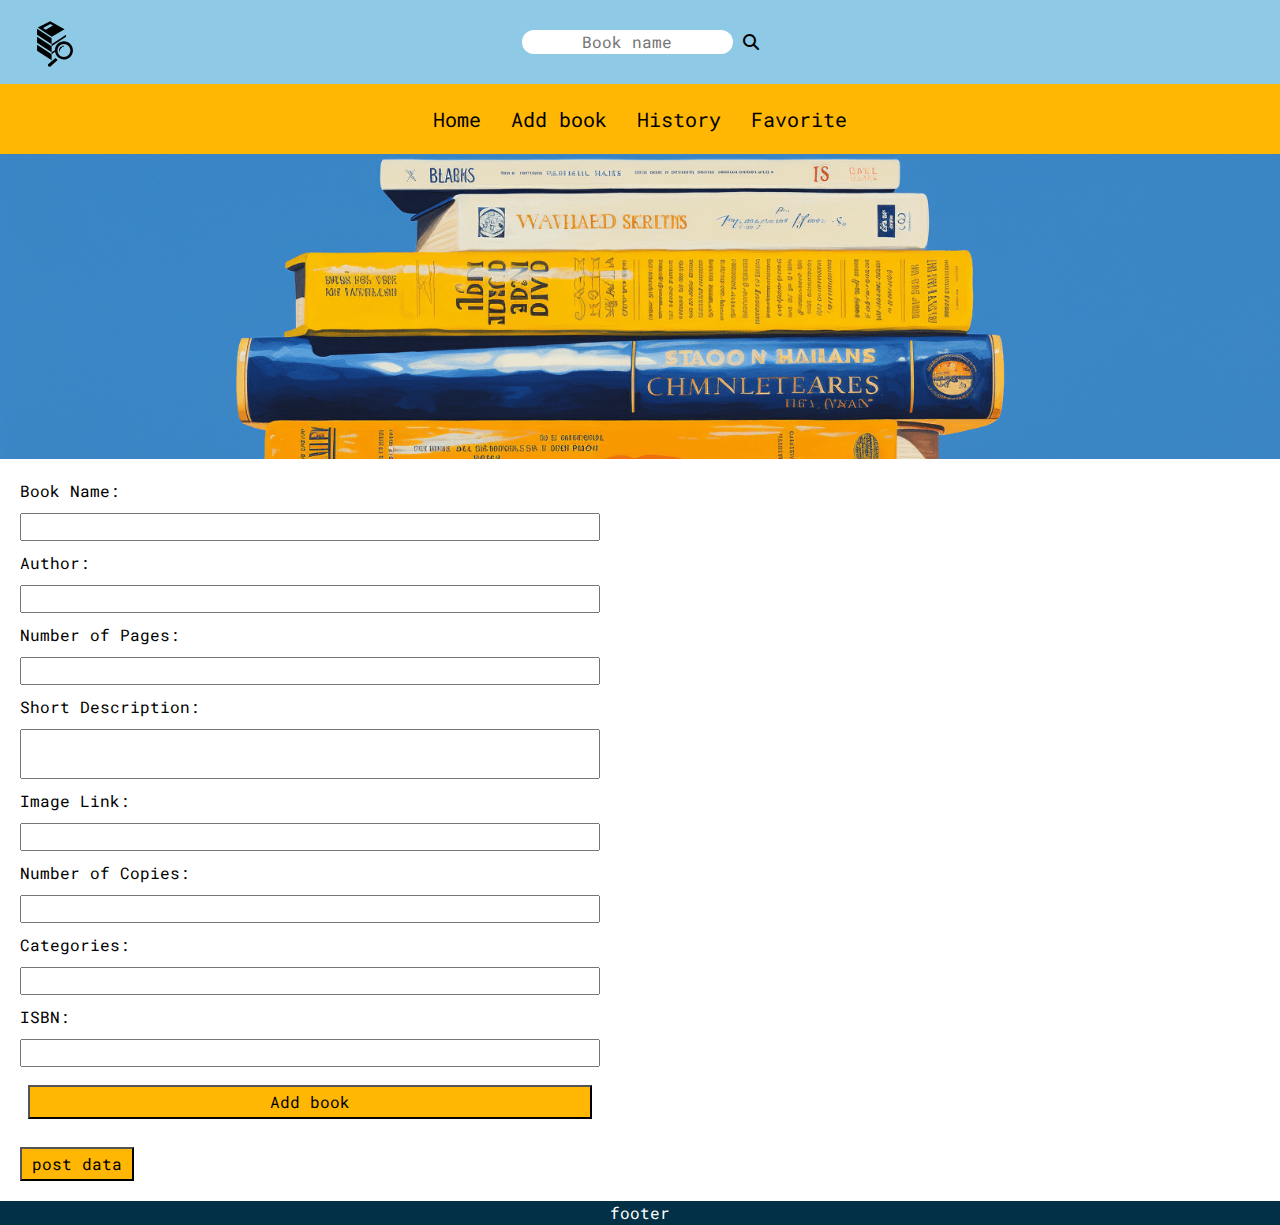
==== addBook_html.html @ c22dc72e "ori v0.10" ====
<!DOCTYPE html>
<html lang="en">
  <head>
    <meta charset="UTF-8" />
    <meta name="viewport" content="width=device-width, initial-scale=1.0" />
    <title>Document</title>
    <link rel="preconnect" href="https://fonts.googleapis.com" />
    <link rel="preconnect" href="https://fonts.gstatic.com" crossorigin />
    <link
      href="https://fonts.googleapis.com/css2?family=Roboto+Mono:ital,wght@0,100..700;1,100..700&display=swap"
      rel="stylesheet"
    />
    <link
      rel="stylesheet"
      href="https://cdnjs.cloudflare.com/ajax/libs/font-awesome/6.5.2/css/all.min.css"
    />
    <link rel="stylesheet" href="main.css" />
    <link rel="stylesheet" href="reset.css" />
  </head>
  <body>
    <main>
      <div>
        <svg
          xmlns="http://www.w3.org/2000/svg"
          xmlns:xlink="http://www.w3.org/1999/xlink"
          xml:space="preserve"
          version="1.1"
          style="
            shape-rendering: geometricPrecision;
            text-rendering: geometricPrecision;
            image-rendering: optimizeQuality;
          "
          viewBox="0 0 333 416.25"
          x="0px"
          y="0px"
          fill-rule="evenodd"
          clip-rule="evenodd"
        >
          <defs>
            <style type="text/css">
              .fil0 {
                fill: black;
              }
            </style>
          </defs>
          <g>
            <path
              class="fil0"
              d="M143 169l0 13 100 -66 0 -13 -100 66 -101 -66 0 -42 101 66 0 42zm-24 138l51 -44 15 14 -50 46c-9,8 -24,-8 -16,-16zm102 -130c5,-2 9,8 3,10 -7,2 -6,-1 -7,-3 -1,-2 -2,-5 4,-7zm-7 16c-11,6 -16,19 -18,32 -4,-15 -2,-31 12,-41 6,-4 11,5 6,9zm14 -45c35,0 63,28 63,63 0,35 -28,63 -63,63 -31,0 -56,-23 -61,-53l-24 16 0 -13 0 -42 -101 -66 0 42 101 66 23 -15c1,-34 29,-61 62,-61zm0 18c25,0 45,20 45,45 0,25 -20,45 -45,45 -24,0 -44,-20 -44,-45 0,-25 20,-45 44,-45zm-85 114l-101 -66 0 -42 101 66 0 42zm-96 -228l97 64 89 -52 -100 -56 -86 44zm37 4l18 11 50 -28 -18 -11 -50 28z"
            />
          </g>
        </svg>
        <div class="search-bar">
          <input type="text" placeholder="Book name" class="search-bar-input" />
          <i class="fa-solid fa-magnifying-glass"></i>
        </div>
      </div>
      <nav class="nav-bar">
        <a href="/home_html.html">Home</a>
        <a href="/addBook_html.html">Add book</a>
        <a href="/history_html.html">History</a>
        <a href="">Favorite</a>
      </nav>
      <div class="background"></div>
      <img src="" alt="" />
      <div class="add-book-content">
        <form onsubmit="createNewBook(event)" class="add-book-form">
          <label for="name">Book Name:</label>
          <input id="name" type="text" required />

          <label for="author">Author:</label>
          <input id="author" type="text" />

          <label for="num_pages">Number of Pages:</label>
          <input id="num_pages" type="number" />

          <label for="short_description">Short Description:</label>
          <textarea
            id="short_description"
            oninput="adjustHeight(this)"
          ></textarea>

          <label for="image-link">Image Link:</label>
          <input id="image-link" type="text" />

          <label for="num_copies">Number of Copies:</label>
          <input id="num_copies" type="text" required />

          <label for="categories">Categories:</label>
          <input id="categories" type="text" />

          <label for="ISBN">ISBN:</label>
          <input id="ISBN" type="text" />

          <button type="submit">Add book</button>
        </form>
      </div>
      <button
        style="margin: 20px"
        id="post-data"
        onclick="fetchMultiplePages()"
      >
        post data
      </button>
      <footer><p>footer</p></footer>
    </main>
    <style>
      textarea {
        resize: none;
        overflow: hidden;
        max-height: 200px; /* Set your height limit here */
      }
    </style>

    <script src="https://cdn.jsdelivr.net/npm/axios/dist/axios.min.js"></script>
    <script>
      const localLibraryUrl = "http://localhost:8001/books";

      const form = document.querySelector(".add-book-form");
      const bookNameInput = document.querySelector("#name");
      const authorInput = document.querySelector("#author");
      const numPagesInput = document.querySelector("#num_pages");
      const shortDescriptionTextarea =
        document.querySelector("#short_description");
      const imageLinkInput = document.querySelector("#image-link");
      const numCopiesInput = document.querySelector("#num_copies");
      const categoriesInput = document.querySelector("#categories");
      const isbnInput = document.querySelector("#ISBN");

      async function createNewBook(event) {
        event.preventDefault(); // Prevent form from submitting normally
        const postData = {
          name: bookNameInput.value || "No Title",
          author: authorInput.value || "Unknown",
          num_pages: numPagesInput.value || 0,
          short_description: shortDescriptionTextarea.value || "No Description",
          image: imageLinkInput.value || "https://example.com/no-image.jpg",
          num_copies: numCopiesInput.value,
          categories: categoriesInput.value || ["Uncategorized"],
          ISBN: isbnInput.value || "None",
        };
        await axios.post(localLibraryUrl, postData);
      }

      // async function addBookToData(postData) {
      // }

      function adjustHeight(element) {
        element.style.height = "auto";
        element.style.height =
          (element.scrollHeight > 200 ? 200 : element.scrollHeight) + "px";
      }
    </script>
  </body>
</html>
---- main.css ----
main {
  height: 100vh;
}
.search-bar {
  display: flex;
  justify-content: center;
  align-items: center;
  background-color: #8ecae6;
}
.search-bar input,
.search-bar i {
  margin-block: 30px;
  margin-inline: 5px;
  border-radius: 20px;
  border: none;
  text-align: center;
  outline: none;
}

.search-bar i {
  cursor: pointer;
}

svg {
  margin-top: 20px;
  margin-left: 20px;
  width: 70px;
  height: 60px;
  position: absolute;
}

.nav-bar {
  padding: 20px;
  background-color: #ffb703;
  text-align: center;
}
.nav-bar a {
  text-decoration: none;
  color: black;
  font-size: 20px;
  margin-inline: 10px;
}

.background {
  height: 305px;
  background-color: yellow;
  background-image: url("background copy 3.png");
  background-repeat: no-repeat;
  background-size: cover;
}

.books-content {
  padding-inline: 30px;
  padding-block: 20px;
  display: flex;
  gap: 20px;
}

.books-list-container {
  max-width: 600px;
}
ul {
  /* padding-left: 0; */
}
.books-content li {
  /* margin: 15px; */
  list-style: none;
  padding: 20px;
  border: solid 1px black;
  /* border-radius: 5px; */
}
.next-previous {
  margin-block: 15px;
  display: flex;
  justify-content: space-around;
}

.book-card {
  display: flex;
  flex-direction: column;
  justify-content: space-between;
  font-size: 18px;
  padding: 30px;
  padding-inline: 50px;
  margin-top: 25px;
  width: 100%;
  max-height: 800px;
  background: white;
  border-radius: 10px;
  transition: border-radius 0.5s cubic-bezier(0.175, 0.885, 0.32, 1.275);
}

.book-card-content {
  display: flex;
  flex-direction: column;
}

.book-card-content-header {
  display: flex;
  gap: 40px;
}

.book-card-content-header-text {
  display: flex;
  flex-direction: column;
  gap: 5px;
}

.book-card-content-body {
  display: flex;
  flex-direction: column;
  gap: 5.5px;
}

.book-card-content img {
  max-width: 150px;
  margin: 10px;
  box-shadow: inset 0 -3em 3em rgba(0, 0, 0, 0.1), 0 0 0 2px rgb(190, 190, 190),
    0.3em 0.3em 1em rgba(0, 0, 0, 0.3);
}
.shadow {
  box-shadow: inset 0 -3em 3em rgba(0, 0, 0, 0.1), 0 0 0 2px rgb(190, 190, 190),
    0.3em 0.3em 1em rgba(0, 0, 0, 0.3);
}
button {
  margin: 8px;
  background-color: #ffb703;
  cursor: pointer;
  padding-inline: 10px;
  padding-block: 3px;
}

footer {
  position: relative;
  left: 0;
  bottom: 0;
  width: 100%;
  background-color: #023047;
  color: white;
  text-align: center;
}

/* Table design */
.history-table {
  width: 100%;
  border-collapse: collapse;
  margin: 20px auto;
  font-family: "Roboto Mono", monospace;
  background-color: #e8dfc1;
  border-radius: 10px;
  overflow: hidden;
  box-shadow: 0 0 10px rgba(0, 0, 0, 0.1);
}

.history-table th,
.history-table td {
  padding: 12px 15px;
  text-align: center;
  border-bottom: 1px solid #dddddd;
}

.history-table th {
  background-color: #023047;
  color: #ffffff;
}

.history-table tr:nth-child(even) {
  background-color: #f3f3f3;
}

.history-table tr:hover {
  background-color: #ffb703;
  color: #ffffff;
}

.history-table img {
  width: 50px;
  height: auto;
  border-radius: 5px;
}

/* Add book form design */
.add-book-form {
  display: flex;
  flex-direction: column;
  gap: 10px;
  margin-top: 20px;
  max-width: 600px;
  padding-left: 20px;
  /* padding-inline: 40px; */
}
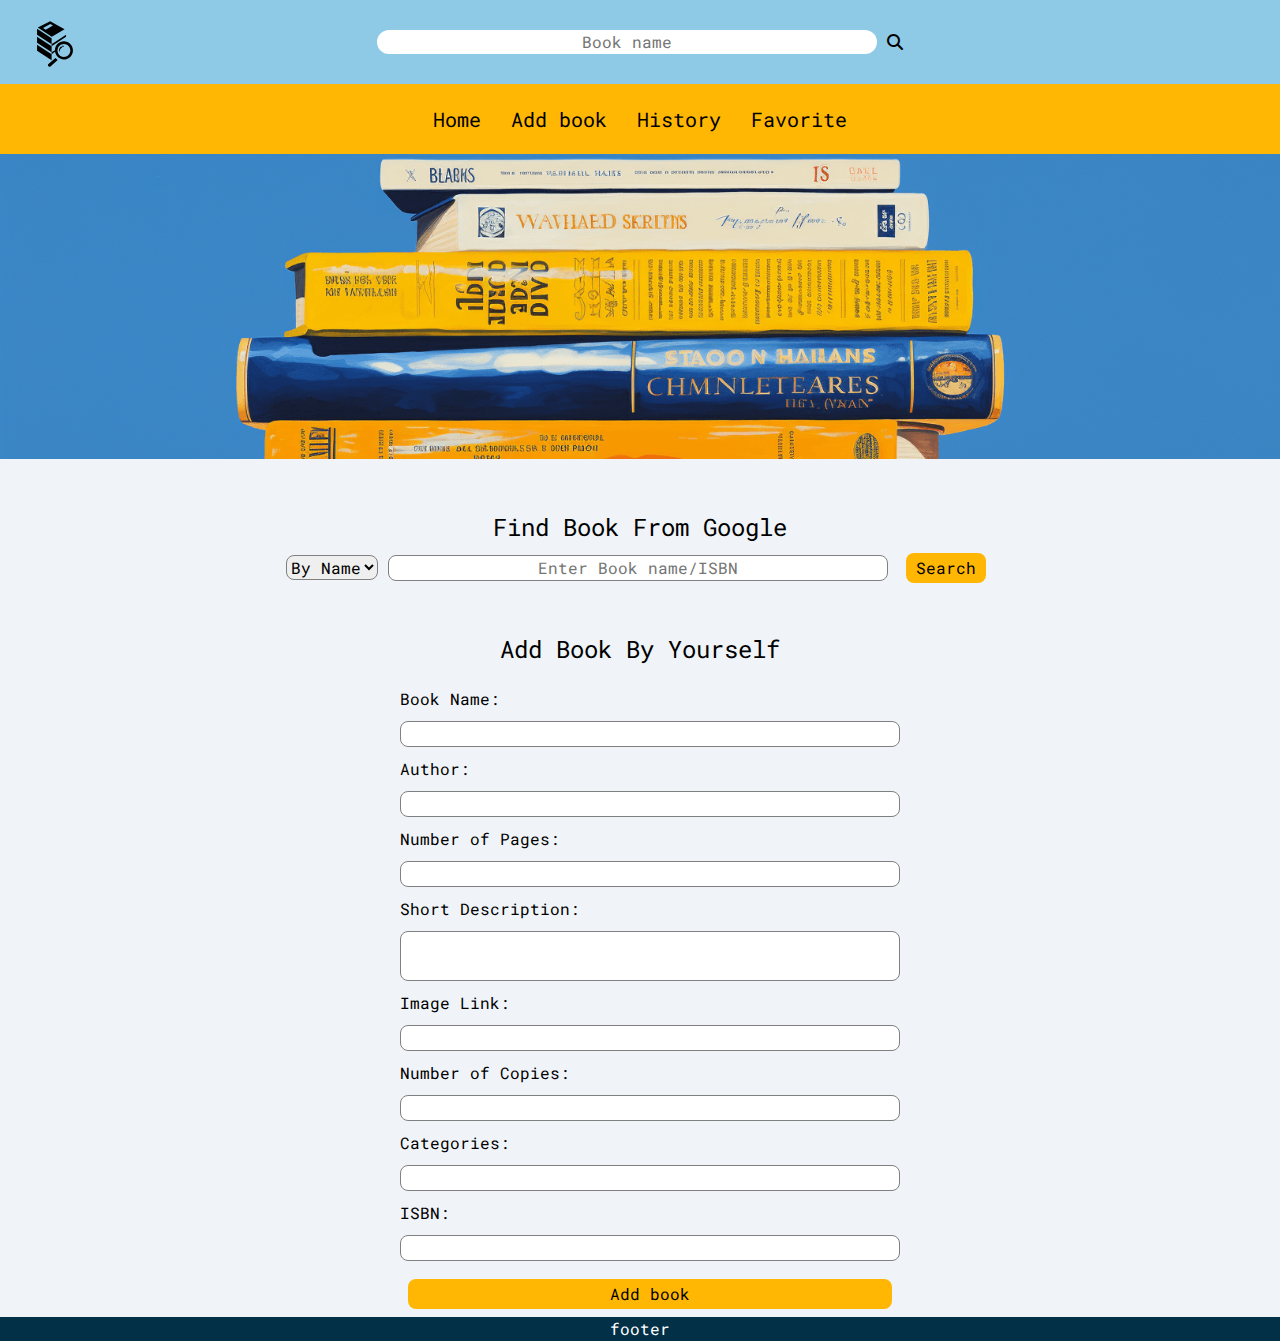
==== commit c12722a2: "add book frof google" ====
--- a/addBook_html.html
+++ b/addBook_html.html
@@ -63,7 +63,26 @@
       </nav>
       <div class="background"></div>
       <img src="" alt="" />
+      <div class="search-container">
+        <h2>Find Book From Google</h2>
+        <div>
+          <select name="" id="add-book">
+            <option value="book-name">By Name</option>
+            <option value="book-isbn">By ISBN</option>
+          </select>
+          <input
+            class="search-book-from-google-input"
+            type="text"
+            placeholder="Enter Book name/ISBN"
+          />
+
+          <button onclick="searchBookFromGoogle()">Search</button>
+        </div>
+
+        <div style="display: none" class="add-book-card shadow"></div>
+      </div>
       <div class="add-book-content">
+        <h2>Add Book By Yourself</h2>
         <form onsubmit="createNewBook(event)" class="add-book-form">
           <label for="name">Book Name:</label>
           <input id="name" type="text" required />
@@ -95,13 +114,7 @@
           <button type="submit">Add book</button>
         </form>
       </div>
-      <button
-        style="margin: 20px"
-        id="post-data"
-        onclick="fetchMultiplePages()"
-      >
-        post data
-      </button>
+
       <footer><p>footer</p></footer>
     </main>
     <style>
@@ -113,43 +126,6 @@
     </style>
 
     <script src="https://cdn.jsdelivr.net/npm/axios/dist/axios.min.js"></script>
-    <script>
-      const localLibraryUrl = "http://localhost:8001/books";
-
-      const form = document.querySelector(".add-book-form");
-      const bookNameInput = document.querySelector("#name");
-      const authorInput = document.querySelector("#author");
-      const numPagesInput = document.querySelector("#num_pages");
-      const shortDescriptionTextarea =
-        document.querySelector("#short_description");
-      const imageLinkInput = document.querySelector("#image-link");
-      const numCopiesInput = document.querySelector("#num_copies");
-      const categoriesInput = document.querySelector("#categories");
-      const isbnInput = document.querySelector("#ISBN");
-
-      async function createNewBook(event) {
-        event.preventDefault(); // Prevent form from submitting normally
-        const postData = {
-          name: bookNameInput.value || "No Title",
-          author: authorInput.value || "Unknown",
-          num_pages: numPagesInput.value || 0,
-          short_description: shortDescriptionTextarea.value || "No Description",
-          image: imageLinkInput.value || "https://example.com/no-image.jpg",
-          num_copies: numCopiesInput.value,
-          categories: categoriesInput.value || ["Uncategorized"],
-          ISBN: isbnInput.value || "None",
-        };
-        await axios.post(localLibraryUrl, postData);
-      }
-
-      // async function addBookToData(postData) {
-      // }
-
-      function adjustHeight(element) {
-        element.style.height = "auto";
-        element.style.height =
-          (element.scrollHeight > 200 ? 200 : element.scrollHeight) + "px";
-      }
-    </script>
+    <script src="add_book.js"></script>
   </body>
 </html>
--- a/main.css
+++ b/main.css
@@ -1,3 +1,7 @@
+h3 {
+  display: inline-block;
+}
+
 main {
   height: 100vh;
 }
@@ -57,18 +61,27 @@
 }
 
 .books-list-container {
-  max-width: 600px;
+  width: 850px;
 }
 ul {
   /* padding-left: 0; */
 }
 .books-content li {
   /* margin: 15px; */
-  list-style: none;
+  /* font-size: 18px; */
+
+  /* list-style: none; */
+  display: flex;
+  gap: 20px;
+  align-items: center;
   padding: 20px;
   border: solid 1px black;
   /* border-radius: 5px; */
 }
+li img {
+  max-width: 15%;
+  height: 15%;
+}
 .next-previous {
   margin-block: 15px;
   display: flex;
@@ -78,41 +91,19 @@
 .book-card {
   display: flex;
   flex-direction: column;
-  justify-content: space-between;
+  gap: 20px;
   font-size: 18px;
   padding: 30px;
   padding-inline: 50px;
   margin-top: 25px;
-  width: 100%;
-  max-height: 800px;
+  width: 80%;
+
   background: white;
   border-radius: 10px;
   transition: border-radius 0.5s cubic-bezier(0.175, 0.885, 0.32, 1.275);
 }
 
-.book-card-content {
-  display: flex;
-  flex-direction: column;
-}
-
-.book-card-content-header {
-  display: flex;
-  gap: 40px;
-}
-
-.book-card-content-header-text {
-  display: flex;
-  flex-direction: column;
-  gap: 5px;
-}
-
-.book-card-content-body {
-  display: flex;
-  flex-direction: column;
-  gap: 5.5px;
-}
-
-.book-card-content img {
+.book-card img {
   max-width: 150px;
   margin: 10px;
   box-shadow: inset 0 -3em 3em rgba(0, 0, 0, 0.1), 0 0 0 2px rgb(190, 190, 190),
@@ -189,3 +180,66 @@
   padding-left: 20px;
   /* padding-inline: 40px; */
 }
+
+.add-book-card {
+  margin-top: 20px;
+  display: grid;
+  grid-template-columns: 1fr 1fr 1fr;
+  width: 70%;
+  font-size: 18px;
+
+  background: #023047;
+  border-radius: 10px;
+  transition: border-radius 0.5s cubic-bezier(0.175, 0.885, 0.32, 1.275);
+}
+
+.singal-book-card {
+  margin: 20px;
+  padding: 20px;
+  display: flex;
+  flex-direction: column;
+  justify-content: center;
+  background-color: rgb(232, 223, 193);
+
+  border-radius: 10px;
+}
+.singal-book-card img {
+  width: 30%;
+  align-self: center;
+  margin: 8px;
+}
+
+input,
+textarea {
+  border: solid 1px gray;
+  outline: none;
+  border-radius: 8px;
+  width: 500px;
+  text-align: center;
+}
+select {
+  border: solid 1px #023047;
+  outline: none;
+  border-radius: 8px;
+  border: solid 1px gray;
+}
+.search-container {
+  margin-top: 50px;
+  display: flex;
+  flex-direction: column;
+  align-items: center;
+  
+}
+button {
+  border: none;
+  border-radius: 8px;
+}
+button:hover {
+  background-color: #fb8500;
+}
+.add-book-content{
+  margin-top: 40px;
+  display: flex;
+  flex-direction: column;
+  align-items: center;
+}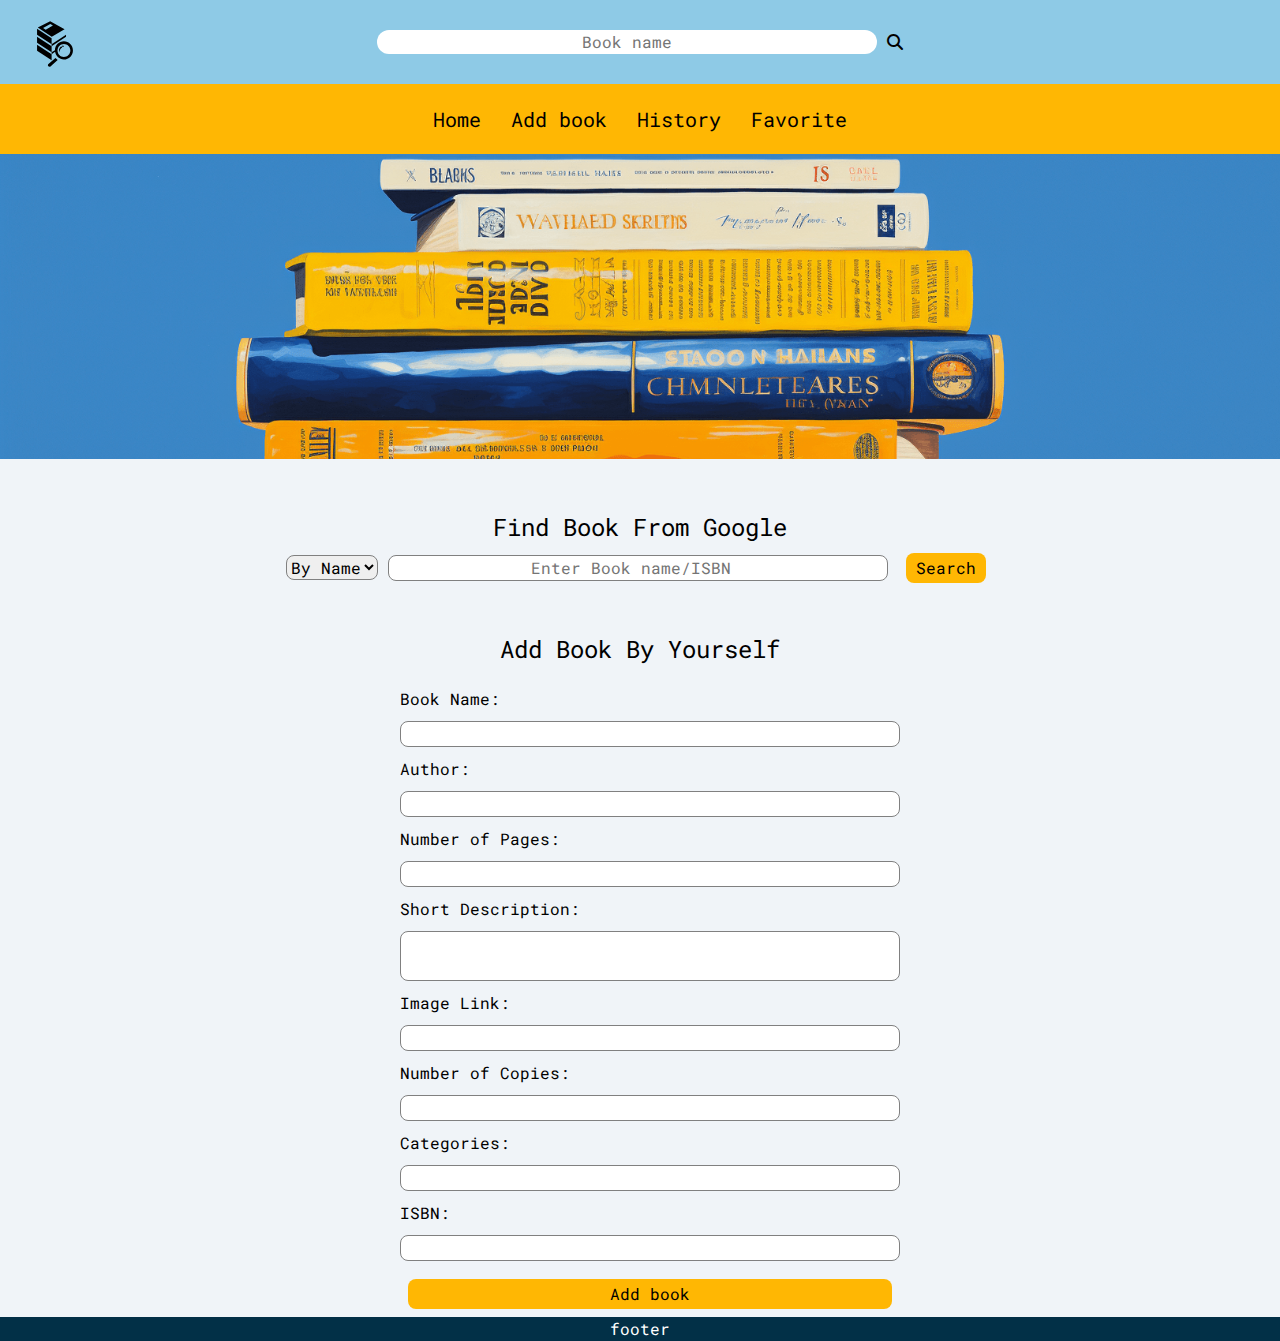
==== commit eacd34f2: "add css" ====
--- a/addBook_html.html
+++ b/addBook_html.html
@@ -72,7 +72,7 @@
           </select>
           <input
             class="search-book-from-google-input"
-            type="text"
+            type="search"
             placeholder="Enter Book name/ISBN"
           />
 
--- a/main.css
+++ b/main.css
@@ -98,7 +98,7 @@
   margin-top: 25px;
   width: 80%;
 
-  background: white;
+  background: rgba(2, 47, 70, 0.1);
   border-radius: 10px;
   transition: border-radius 0.5s cubic-bezier(0.175, 0.885, 0.32, 1.275);
 }
@@ -188,7 +188,7 @@
   width: 70%;
   font-size: 18px;
 
-  background: #023047;
+  background: rgba(2, 47, 70, 0.5);
   border-radius: 10px;
   transition: border-radius 0.5s cubic-bezier(0.175, 0.885, 0.32, 1.275);
 }
@@ -228,7 +228,6 @@
   display: flex;
   flex-direction: column;
   align-items: center;
-  
 }
 button {
   border: none;
@@ -237,9 +236,9 @@
 button:hover {
   background-color: #fb8500;
 }
-.add-book-content{
+.add-book-content {
   margin-top: 40px;
   display: flex;
   flex-direction: column;
   align-items: center;
-}+}
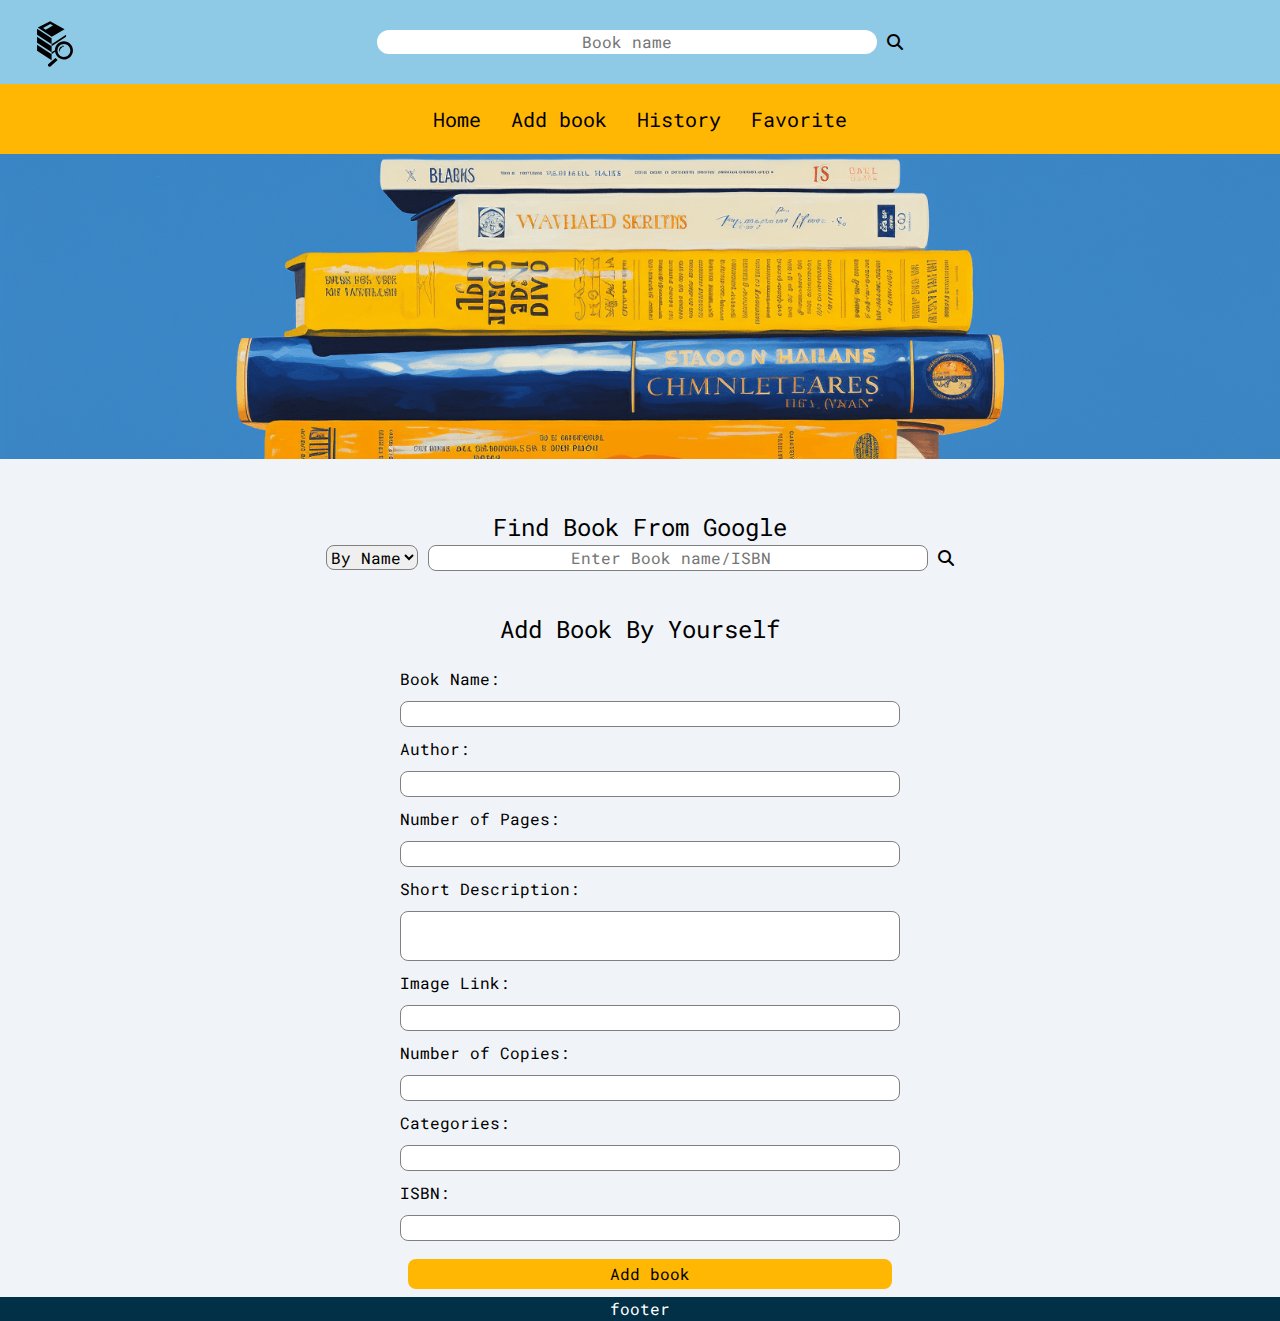
==== commit 3da57b04: "add book to history and oninput search on google" ====
--- a/addBook_html.html
+++ b/addBook_html.html
@@ -71,12 +71,13 @@
             <option value="book-isbn">By ISBN</option>
           </select>
           <input
+           oninput="searchBookFromGoogle()"
             class="search-book-from-google-input"
             type="search"
             placeholder="Enter Book name/ISBN"
           />
 
-          <button onclick="searchBookFromGoogle()">Search</button>
+          <i class="fa-solid fa-magnifying-glass"></i>
         </div>
 
         <div style="display: none" class="add-book-card shadow"></div>
@@ -126,6 +127,7 @@
     </style>
 
     <script src="https://cdn.jsdelivr.net/npm/axios/dist/axios.min.js"></script>
+    <script src="books_script.js"></script>
     <script src="add_book.js"></script>
   </body>
 </html>
--- a/main.css
+++ b/main.css
@@ -91,9 +91,9 @@
 .book-card {
   display: flex;
   flex-direction: column;
-  gap: 20px;
-  font-size: 18px;
-  padding: 30px;
+  gap: 30px;
+  font-size: 20px;
+  padding: 40px;
   padding-inline: 50px;
   margin-top: 25px;
   width: 80%;
@@ -198,7 +198,7 @@
   padding: 20px;
   display: flex;
   flex-direction: column;
-  justify-content: center;
+  justify-content: space-between;
   background-color: rgb(232, 223, 193);
 
   border-radius: 10px;
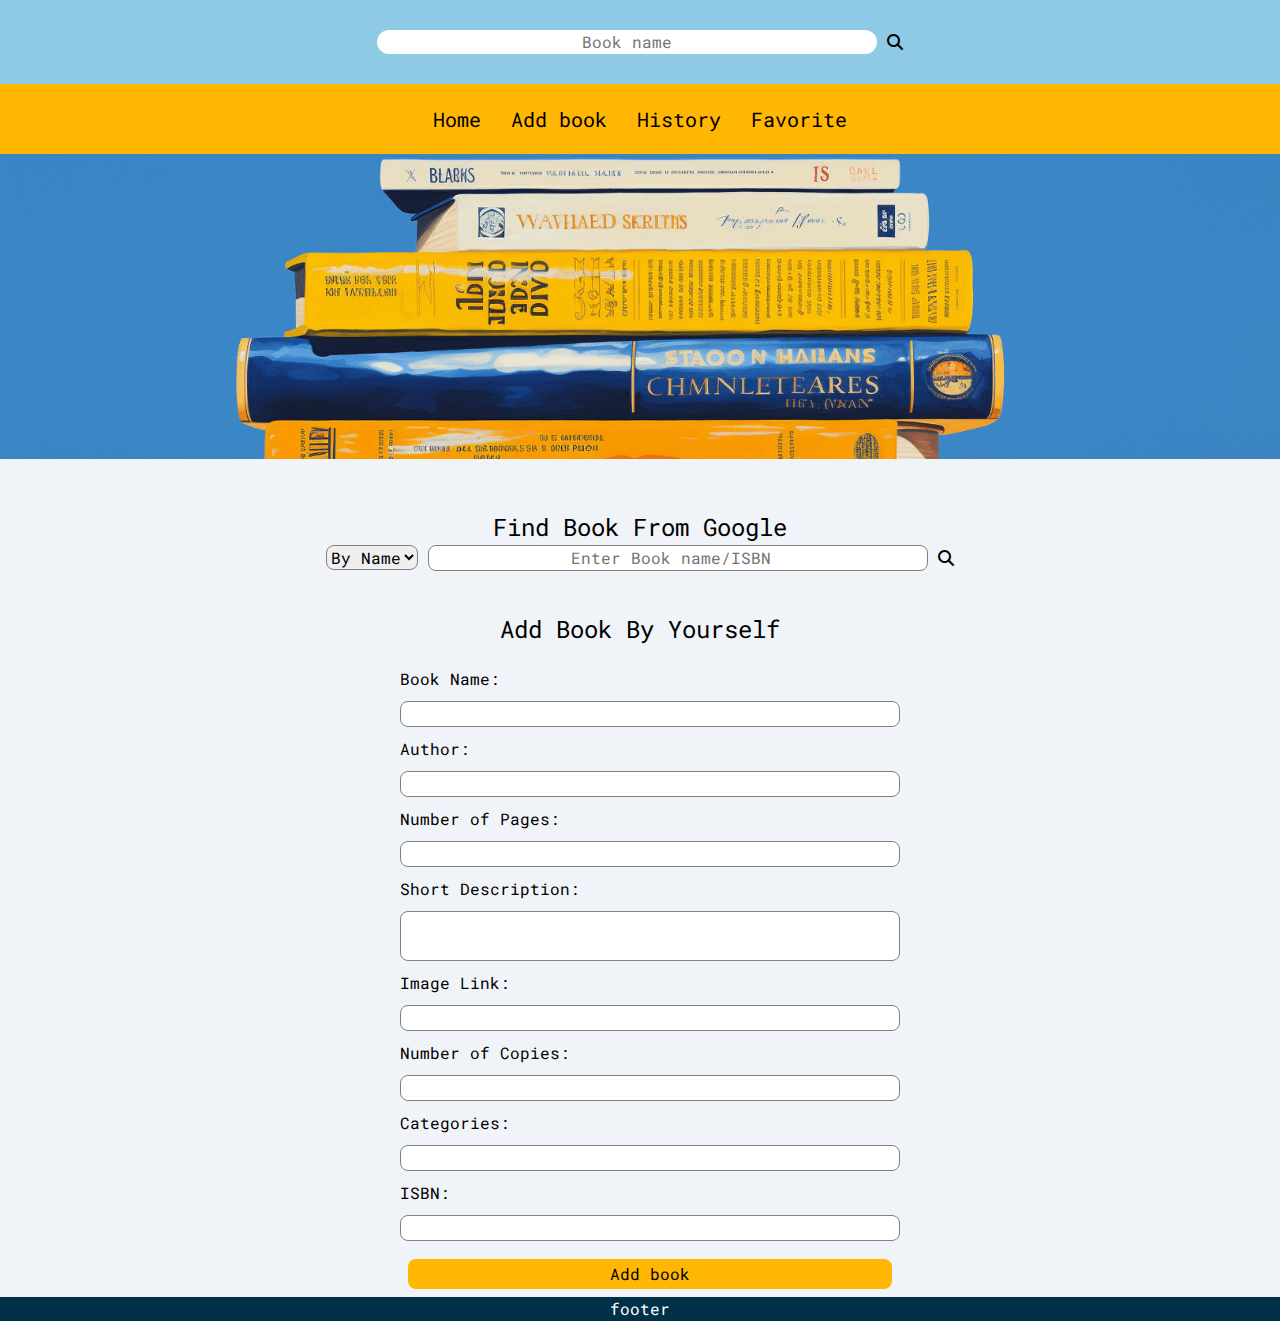
==== commit ed5a25a1: "css" ====
--- a/addBook_html.html
+++ b/addBook_html.html
@@ -20,36 +20,6 @@
   <body>
     <main>
       <div>
-        <svg
-          xmlns="http://www.w3.org/2000/svg"
-          xmlns:xlink="http://www.w3.org/1999/xlink"
-          xml:space="preserve"
-          version="1.1"
-          style="
-            shape-rendering: geometricPrecision;
-            text-rendering: geometricPrecision;
-            image-rendering: optimizeQuality;
-          "
-          viewBox="0 0 333 416.25"
-          x="0px"
-          y="0px"
-          fill-rule="evenodd"
-          clip-rule="evenodd"
-        >
-          <defs>
-            <style type="text/css">
-              .fil0 {
-                fill: black;
-              }
-            </style>
-          </defs>
-          <g>
-            <path
-              class="fil0"
-              d="M143 169l0 13 100 -66 0 -13 -100 66 -101 -66 0 -42 101 66 0 42zm-24 138l51 -44 15 14 -50 46c-9,8 -24,-8 -16,-16zm102 -130c5,-2 9,8 3,10 -7,2 -6,-1 -7,-3 -1,-2 -2,-5 4,-7zm-7 16c-11,6 -16,19 -18,32 -4,-15 -2,-31 12,-41 6,-4 11,5 6,9zm14 -45c35,0 63,28 63,63 0,35 -28,63 -63,63 -31,0 -56,-23 -61,-53l-24 16 0 -13 0 -42 -101 -66 0 42 101 66 23 -15c1,-34 29,-61 62,-61zm0 18c25,0 45,20 45,45 0,25 -20,45 -45,45 -24,0 -44,-20 -44,-45 0,-25 20,-45 44,-45zm-85 114l-101 -66 0 -42 101 66 0 42zm-96 -228l97 64 89 -52 -100 -56 -86 44zm37 4l18 11 50 -28 -18 -11 -50 28z"
-            />
-          </g>
-        </svg>
         <div class="search-bar">
           <input type="text" placeholder="Book name" class="search-bar-input" />
           <i class="fa-solid fa-magnifying-glass"></i>
@@ -71,7 +41,7 @@
             <option value="book-isbn">By ISBN</option>
           </select>
           <input
-           oninput="searchBookFromGoogle()"
+            oninput="searchBookFromGoogle()"
             class="search-book-from-google-input"
             type="search"
             placeholder="Enter Book name/ISBN"
--- a/main.css
+++ b/main.css
@@ -83,19 +83,21 @@
   height: 15%;
 }
 .next-previous {
-  margin-block: 15px;
-  display: flex;
-  justify-content: space-around;
+  margin-block: 10px;
+  /* display: flex; */
+  /* justify-content: space-around; */
 }
 
 .book-card {
   display: flex;
   flex-direction: column;
-  gap: 30px;
+  /* gap: 30px; */
+  justify-content: space-between;
   font-size: 20px;
   padding: 40px;
   padding-inline: 50px;
-  margin-top: 25px;
+  margin-block: auto;
+  margin-top: 80px;
   width: 80%;
 
   background: rgba(2, 47, 70, 0.1);
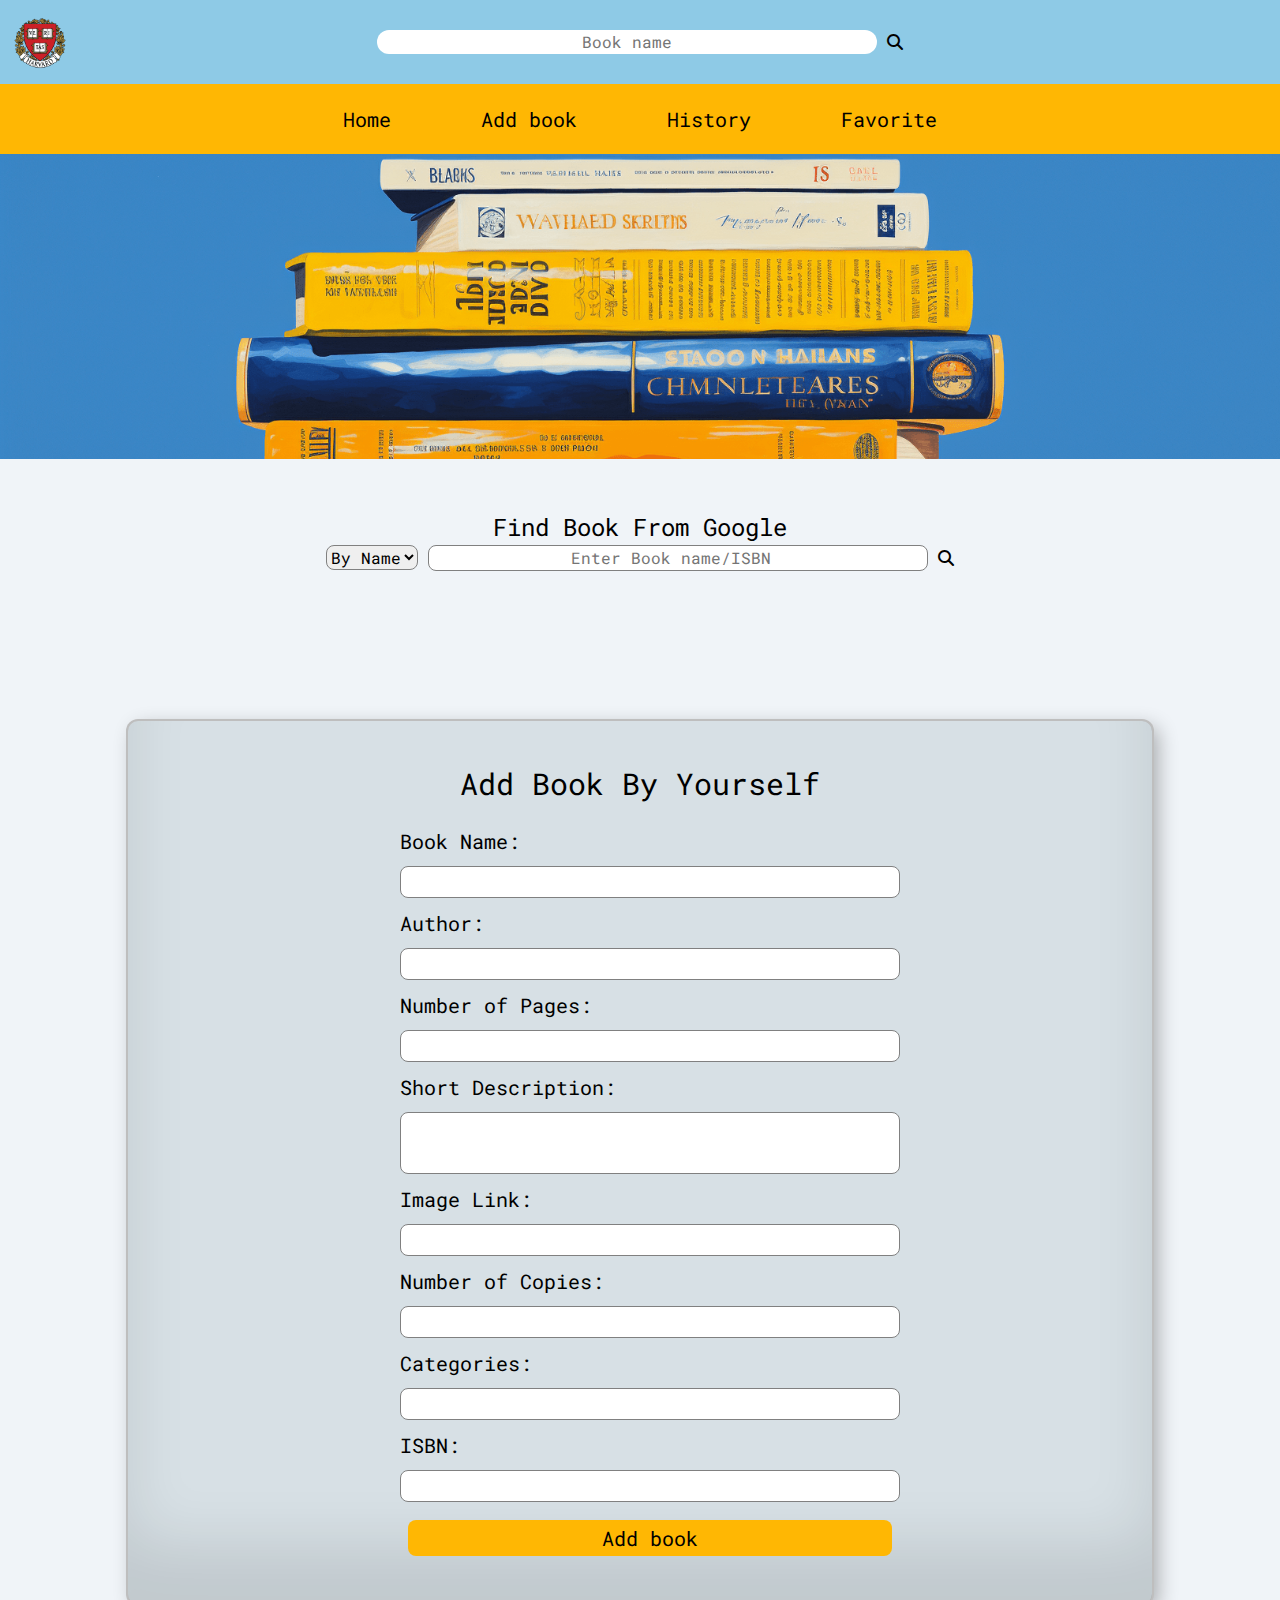
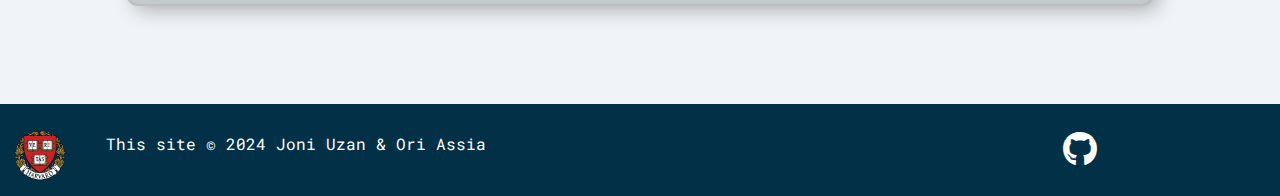
==== commit a4bb6e26: "page history" ====
--- a/addBook_html.html
+++ b/addBook_html.html
@@ -19,7 +19,10 @@
   </head>
   <body>
     <main>
-      <div>
+      <div class="header-container">
+        <a href="home_html.html"
+          ><img class="harvard-logo" src="harvard-logo.png" alt=""
+        /></a>
         <div class="search-bar">
           <input type="text" placeholder="Book name" class="search-bar-input" />
           <i class="fa-solid fa-magnifying-glass"></i>
@@ -52,7 +55,7 @@
 
         <div style="display: none" class="add-book-card shadow"></div>
       </div>
-      <div class="add-book-content">
+      <div class="add-book-content book-card shadow">
         <h2>Add Book By Yourself</h2>
         <form onsubmit="createNewBook(event)" class="add-book-form">
           <label for="name">Book Name:</label>
@@ -86,7 +89,15 @@
         </form>
       </div>
 
-      <footer><p>footer</p></footer>
+      <footer>
+        <p>This site © 2024 Joni Uzan & Ori Assia</p>
+        <a href="https://github.com/Oriassia/Library_project" target="_blank"
+          ><i class="fa-brands fa-github"></i
+        ></a>
+        <a href="home_html.html"
+          ><img class="harvard-logo" src="harvard-logo.png" alt=""
+        /></a>
+      </footer>
     </main>
     <style>
       textarea {
--- a/main.css
+++ b/main.css
@@ -4,6 +4,10 @@
 
 main {
   height: 100vh;
+}
+.header-container{
+  position: relative;
+
 }
 .search-bar {
   display: flex;
@@ -20,7 +24,14 @@
   text-align: center;
   outline: none;
 }
-
+.harvard-logo {
+  width: 80px;
+  display: inline-block;
+  position: absolute;
+  z-index: 99;
+  left: 0;
+  bottom: 1px;
+}
 .search-bar i {
   cursor: pointer;
 }
@@ -39,12 +50,16 @@
   text-align: center;
 }
 .nav-bar a {
+  padding-block: 17px;
   text-decoration: none;
   color: black;
   font-size: 20px;
-  margin-inline: 10px;
-}
-
+  margin-inline: 40px;
+}
+.nav-bar a:hover {
+  color: #023047;
+  border-bottom: #023047 solid 5px;
+}
 .background {
   height: 305px;
   background-color: yellow;
@@ -75,8 +90,13 @@
   gap: 20px;
   align-items: center;
   padding: 20px;
-  border: solid 1px black;
+  border: solid 1px #bebebe;
+  transition: 0.6s;
+  cursor: pointer;
   /* border-radius: 5px; */
+}
+.books-content li:hover {
+  transform: scale(1.05);
 }
 li img {
   max-width: 15%;
@@ -124,14 +144,19 @@
 }
 
 footer {
+  display: flex;
+  justify-content: space-evenly;
+  
+  padding: 28px;
   position: relative;
   left: 0;
   bottom: 0;
   width: 100%;
   background-color: #023047;
   color: white;
-  text-align: center;
-}
+  
+}
+
 
 /* Table design */
 .history-table {
@@ -239,8 +264,16 @@
   background-color: #fb8500;
 }
 .add-book-content {
-  margin-top: 40px;
-  display: flex;
-  flex-direction: column;
-  align-items: center;
-}
+  margin: auto;
+  margin-bottom: 100px;
+  margin-top: 150px;
+  display: flex;
+  flex-direction: column;
+  align-items: center;
+  background-color: rgb(2, 48, 71,0.1);
+}
+.fa-github{
+  color: white;
+  margin-left: 500px;
+  font-size:35px ;
+}